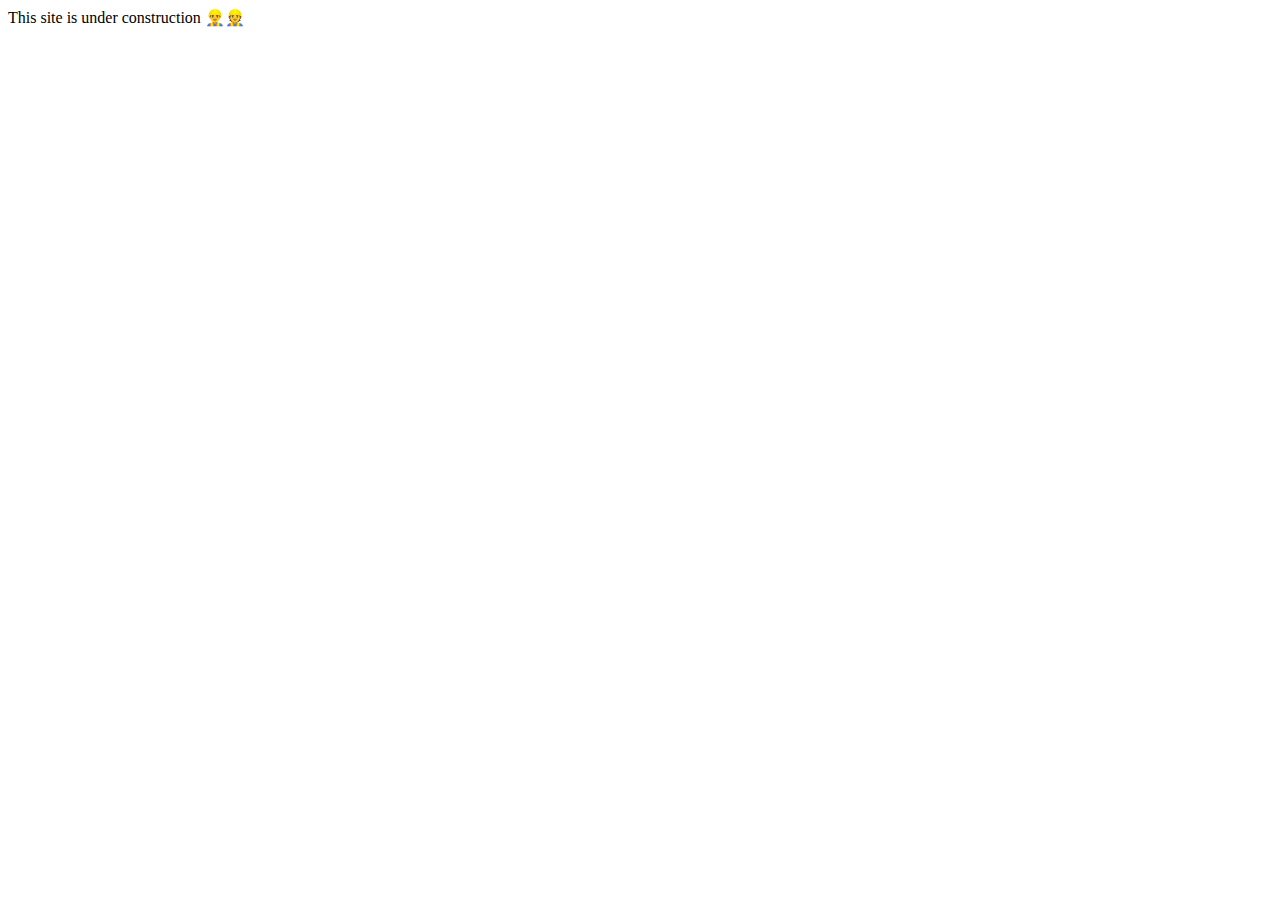
==== pages/computer.html @ 06f59d2d "done some styling to the game page" ====
<!DOCTYPE html>
<html lang="en">
<head>
    <meta charset="UTF-8">
    <meta name="viewport" content="width=device-width, initial-scale=1.0">
    <title>Document</title>
</head>
<body>
    This site is under construction 👷‍♂️👷
</body>
</html>
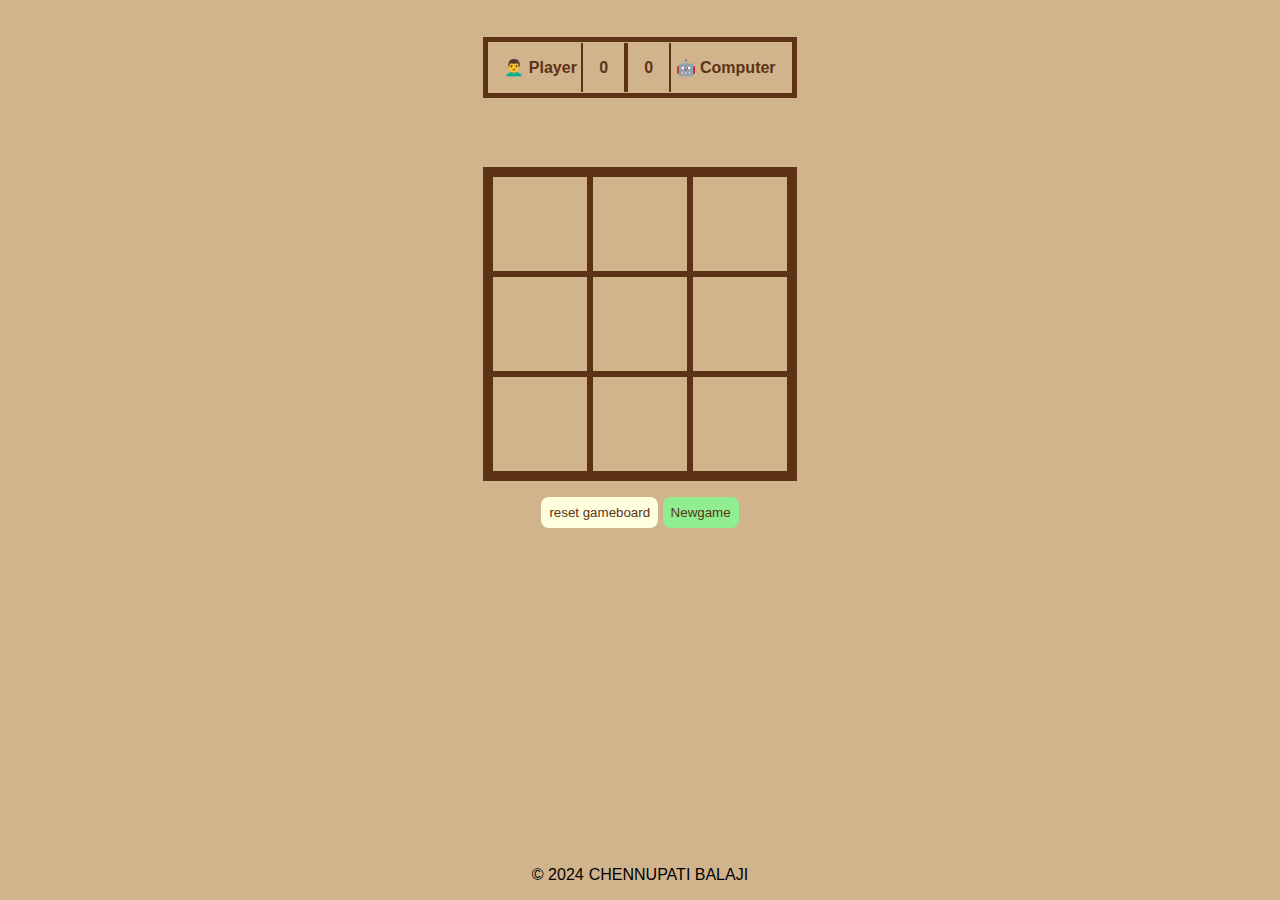
==== commit b5ceb108: "completed html,styling and some functionality to player vs computer" ====
--- a/pages/computer.html
+++ b/pages/computer.html
@@ -3,9 +3,46 @@
 <head>
     <meta charset="UTF-8">
     <meta name="viewport" content="width=device-width, initial-scale=1.0">
-    <title>Document</title>
+    <title>Player vs Computer</title>
+    <link rel="shortcut icon" href="../images/tic-tac-toe-favicon-img.png" type="image/x-icon">
+    <link rel="stylesheet" href="../styles/playersgame.css">
 </head>
 <body>
-    This site is under construction 👷‍♂️👷
+    <div class="score-box">
+        <div class="player1-score">
+            <span class="player1-title">👨‍🦱 Player</span>
+            <span class="player-score p1">0</span>
+        </div>
+        <div class="player2-score">
+            <span class="player-score p2">0</span>
+            <span class="player2-title">🤖 Computer</span>
+        </div>
+    </div>
+    <div class="game-container">
+        <div class="game-box">
+            <div class="placeholder">
+                <div class="cell"></div>
+                <div class="cell"></div>
+                <div class="cell"></div>
+            </div>
+            <div class="placeholder">
+                <div class="cell"></div>
+                <div class="cell"></div>
+                <div class="cell"></div>
+            </div>
+            <div class="placeholder">
+                <div class="cell"></div>
+                <div class="cell"></div>
+                <div class="cell"></div>
+            </div>
+        </div>
+        <div class="reset">
+            <button class="resetb">reset gameboard</button>
+            <button class="newgameb">Newgame</button>
+        </div>
+        <div class="resultc"></div>
+    </div>
+    <div class="footer">&#169; 2024<a href="https://github.com/balajich004" style="margin-left: 5px;">CHENNUPATI BALAJI</a></div>
+    <script src="../scripts/compscript.js"></script>
 </body>
 </html>--- a/styles/playersgame.css
+++ b/styles/playersgame.css
@@ -0,0 +1,100 @@
+*{
+    margin: 0;
+    padding: 0;
+    box-sizing: border-box;
+}
+body{
+    font-family: Arial, Helvetica, sans-serif;
+    background-color: rgb(210, 180, 140); 
+    text-align: center;
+}
+.score-box{
+    height: 15vh;
+    width: 100vw;
+    display: flex;
+    padding: 2rem;
+    justify-content: center;
+    align-items: center;
+}
+.game-container{
+    height: 75vh;
+    width: 100vw;
+    display: flex;
+    justify-content: flex-start;
+    align-items: center;
+    flex-direction: column;
+    gap: 1rem;
+    padding: 2rem;
+}
+.player1-score,.player2-score{
+    border: 5px solid rgb(92, 51, 23);
+    padding: 1rem;
+    background-color: rgb(210, 180, 140);
+    color: rgb(92, 51, 23);
+    font-weight: bold;
+}
+.player1-score{
+    border-right:none ;
+    padding-right: 0;
+}
+.player2-score{
+    border-left:none;
+    padding-left: 0;
+}
+.player-score{
+    border-left: 2px solid rgb(92, 51, 23);
+    border-right:2px solid rgb(92, 51, 23) ;
+    padding: 1rem;
+}
+.game-box{
+    display: flex;
+    flex-wrap: nowrap;
+    gap: 0;
+    border: 7px solid rgb(92, 51, 23);
+}
+.cell{
+    height:100px;
+    width: 100px;
+    background-color: rgb(210, 180, 140);
+    border:3px solid rgb(92, 51, 23);
+    font-size: 10vmin;
+    text-align: center;
+    display: flex;
+    justify-content: center;
+    align-items: center;
+}
+.resetb,.newgameb{
+    padding: 0.5rem;
+    border: none;
+    cursor: pointer;
+    color: rgb(92, 51, 23);
+    border-radius: 8px;
+}
+.newgameb{
+    background-color: lightgreen;
+    color: rgb(92, 51, 23);
+}
+.resetb{
+    background-color: lightyellow;
+    color: rgb(92, 51, 23);
+}
+.footer{
+    margin-bottom: 0;
+    text-align: center;
+    color: black;
+    height: 10vh;
+    display: flex;
+    justify-content: center;
+    align-items: flex-end;
+    padding: 1rem;
+}
+.footer a{
+    color: black;
+    text-decoration: none;
+}
+.resultc{
+    font-size: 2rem;
+    padding: 8px;
+    color: rgb(92, 51, 23);
+    font-family:fantasy;
+}